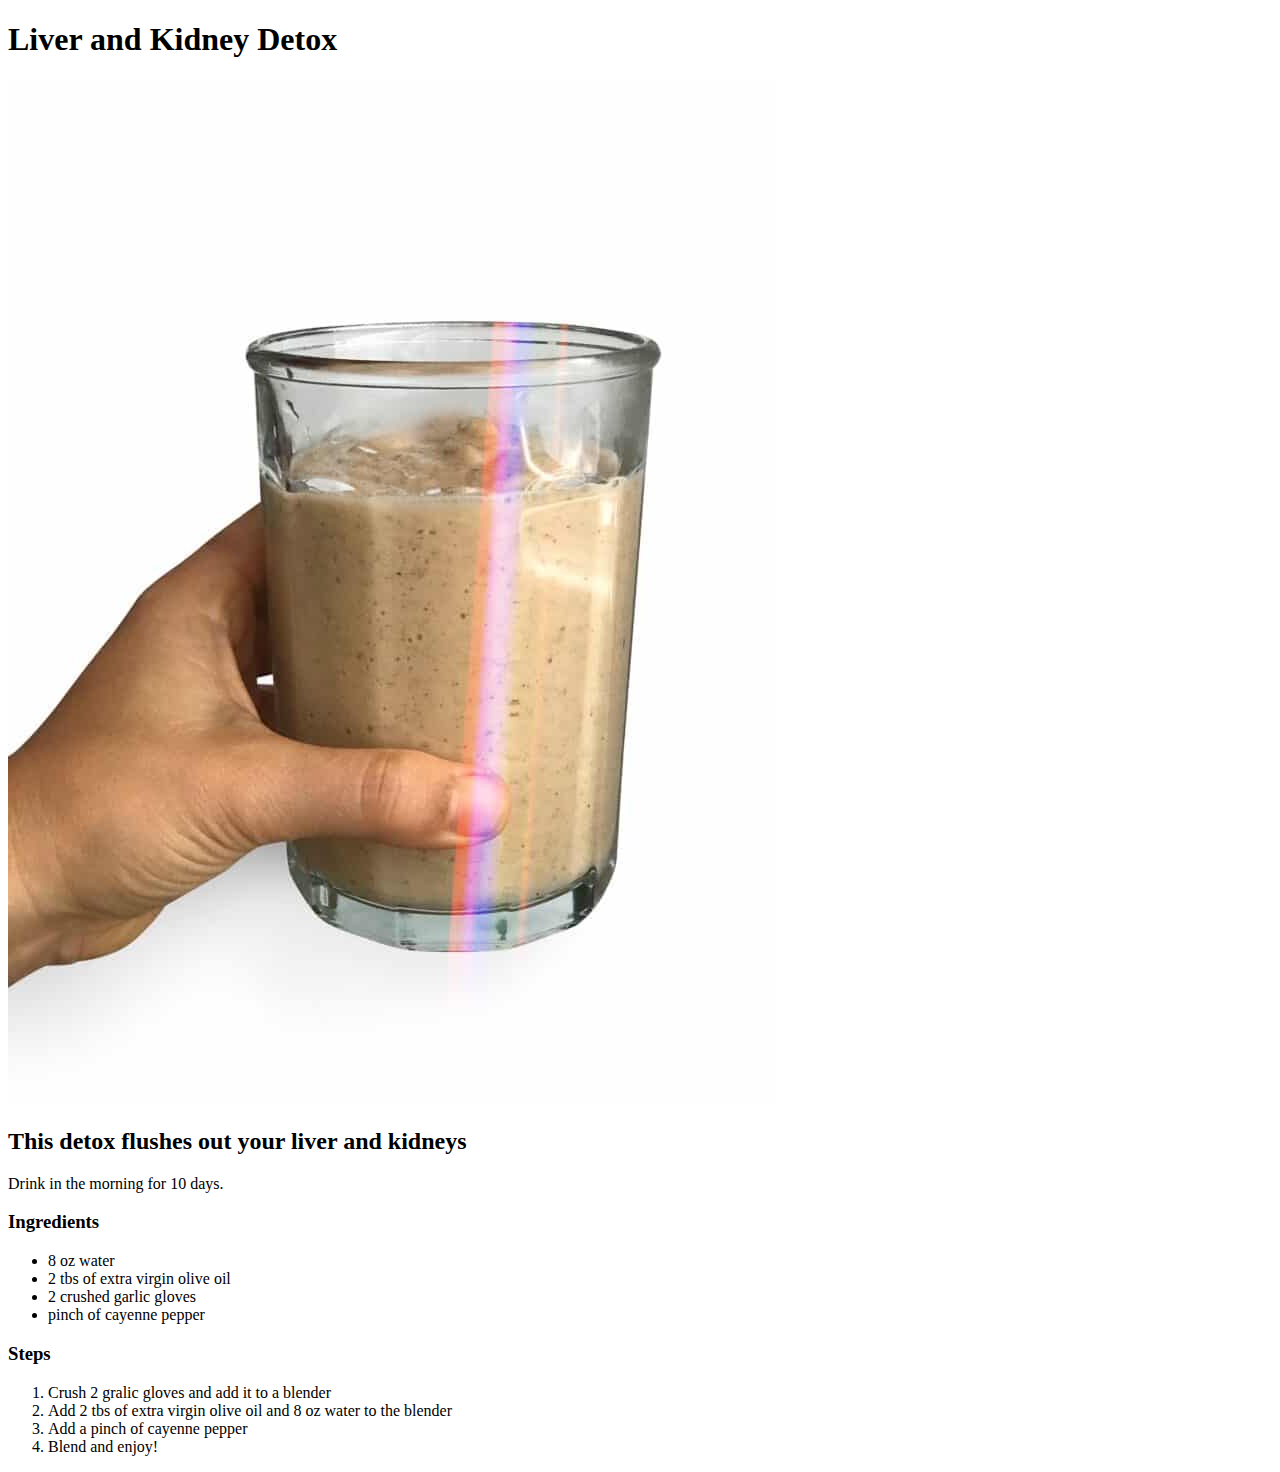
==== recipes/detox.html @ d9240af2 "added html files with recipe details and images" ====
<!DOCTYPE html>

<html lang="en">

<head>
  <meta charset="TUF-8">
  <title>odin-recipes</title>
</head>

<body>
  <h1>Liver and Kidney Detox</h1>

  <img src="../images/detox.jpg" alt="detox drink in a glass">

  <h2>This detox flushes out your liver and kidneys</h2>

  <p>Drink in the morning for 10 days.</p>

  <h3>Ingredients</h3>
  <ul>
    <li>8 oz water</li>
    <li>2 tbs of extra virgin olive oil</li>
    <li>2 crushed garlic gloves</li>
    <li>pinch of cayenne pepper</li>
  </ul>

  <h3>Steps</h3>
  <ol>
    <li>Crush 2 gralic gloves and add it to a blender</li>
    <li>Add 2 tbs of extra virgin olive oil and 8 oz water to the blender</li>
    <li>Add a pinch of cayenne pepper</li>
    <li>Blend and enjoy!</li>
  </ol>
</body>

</html>
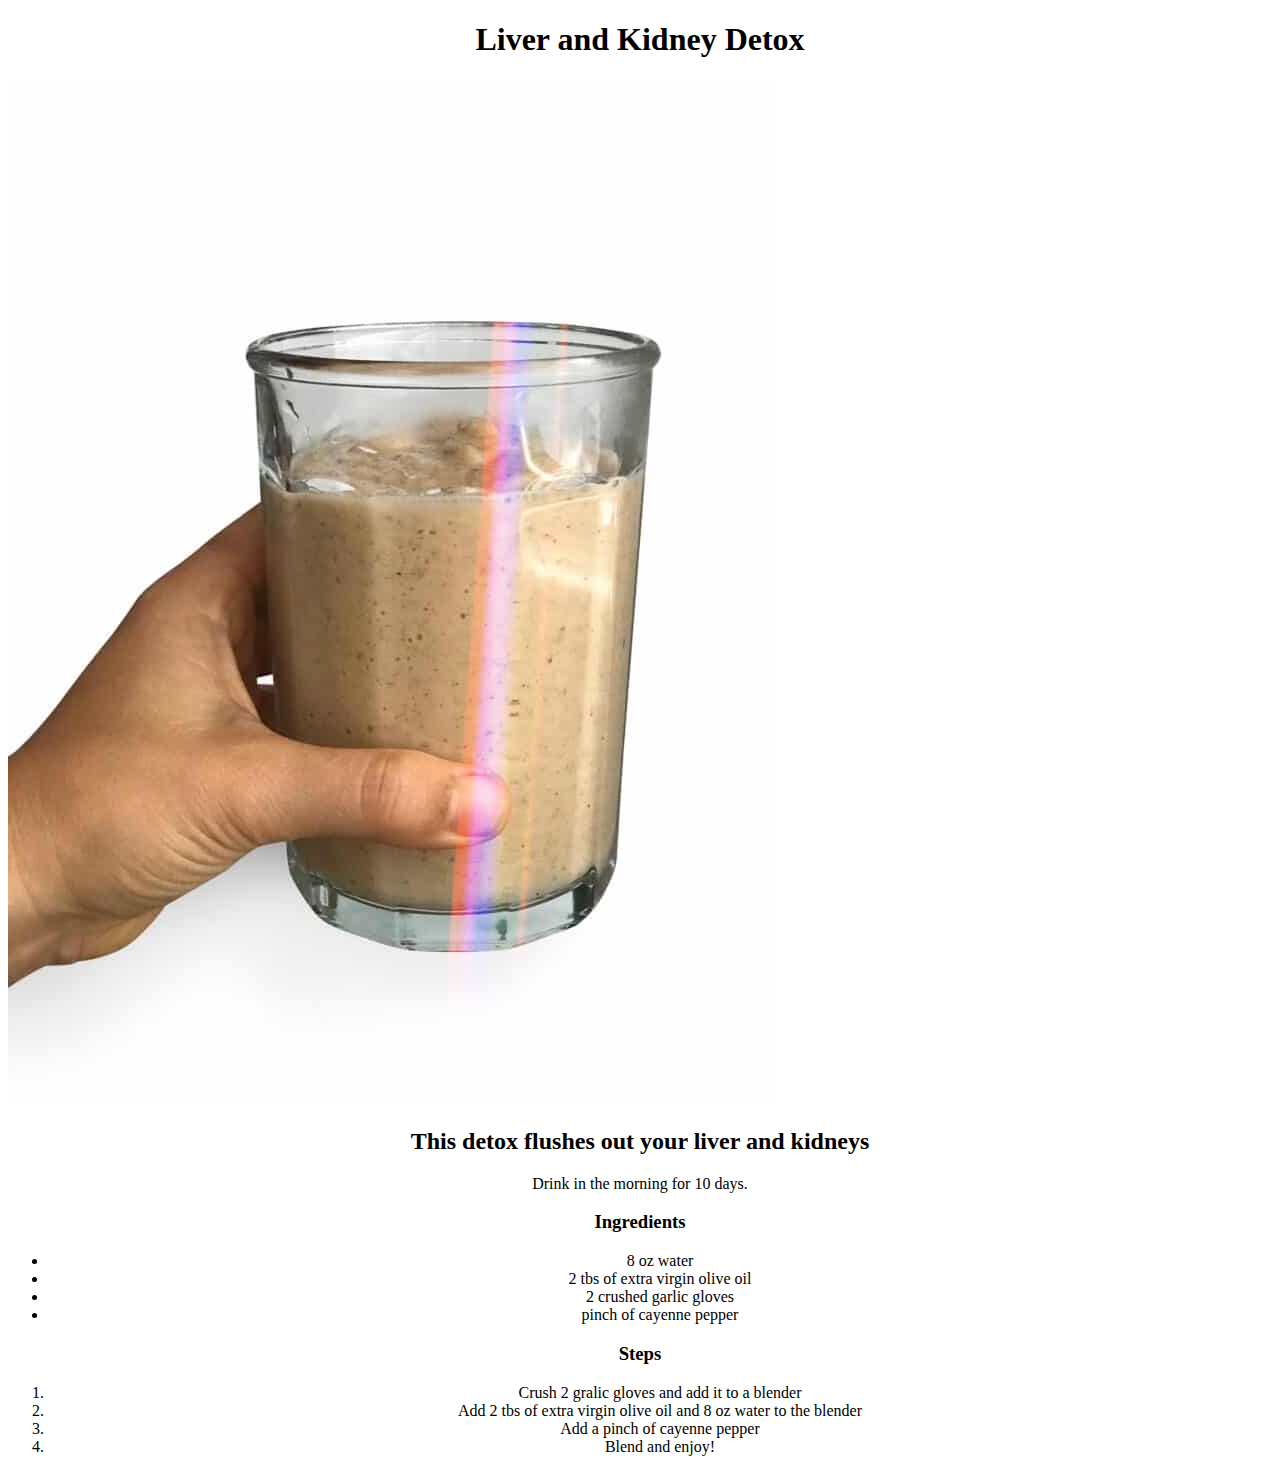
==== commit 43d2ad5d: "centered text using CSS" ====
--- a/recipes/detox.html
+++ b/recipes/detox.html
@@ -5,6 +5,7 @@
 <head>
   <meta charset="TUF-8">
   <title>odin-recipes</title>
+  <link rel="stylesheet" href="../styles.css">
 </head>
 
 <body>
--- a/styles.css
+++ b/styles.css
@@ -0,0 +1,23 @@
+h1 {
+  text-align: center;
+}
+
+h2 {
+  text-align: center;
+}
+
+h3 {
+  text-align: center;
+}
+
+p {
+  text-align: center;
+}
+
+ul {
+  text-align: center;
+}
+
+ol {
+  text-align: center;
+}
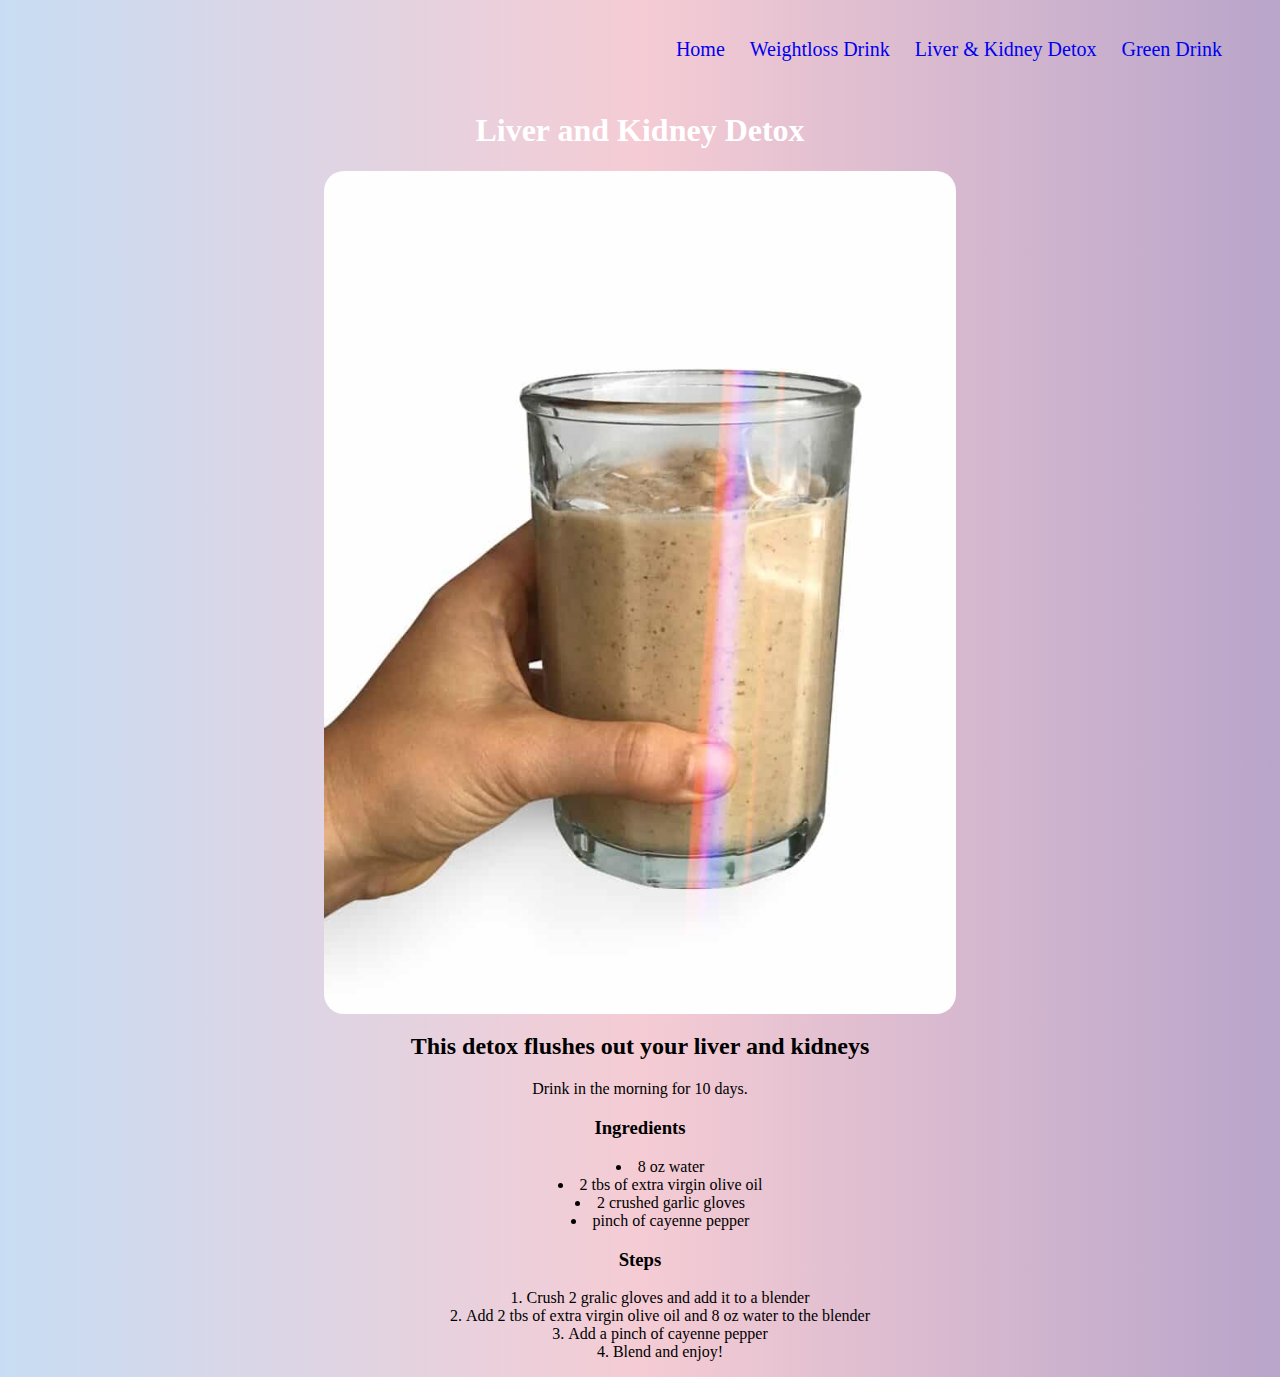
==== commit 137d6b32: "added a header and css" ====
--- a/recipes/detox.html
+++ b/recipes/detox.html
@@ -9,9 +9,17 @@
 </head>
 
 <body>
+
+  <div class="header">
+    <a href="../index.html">Home</a>
+    <a href="./weightloss.html">Weightloss Drink</a>
+    <a href="./detox.html">Liver & Kidney Detox</a>
+    <a href="./greendrink.html">Green Drink</a>
+  </div>
+
   <h1>Liver and Kidney Detox</h1>
 
-  <img src="../images/detox.jpg" alt="detox drink in a glass">
+  <img src="../images/detox.jpg" class="center" alt="detox drink in a glass">
 
   <h2>This detox flushes out your liver and kidneys</h2>
 
--- a/styles.css
+++ b/styles.css
@@ -1,5 +1,54 @@
+.header {
+  padding: 30px;
+  text-align: right;
+  background: none;
+  font-size: 20px;
+}
+
+a:link{
+  text-decoration: none;
+  display: inline-block;
+  margin-right: 20px;
+}
+
+a:hover {
+  text-decoration: underline;
+}
+
+body {
+  background: hsla(211, 66%, 87%, 1);
+
+background: linear-gradient(360deg, hsla(211, 66%, 87%, 1) 0%, hsla(348, 67%, 88%, 1) 50%, hsla(272, 26%, 72%, 1) 100%);
+
+background: -moz-linear-gradient(360deg, hsla(211, 66%, 87%, 1) 0%, hsla(348, 67%, 88%, 1) 50%, hsla(272, 26%, 72%, 1) 100%);
+
+background: -webkit-linear-gradient(360deg, hsla(211, 66%, 87%, 1) 0%, hsla(348, 67%, 88%, 1) 50%, hsla(272, 26%, 72%, 1) 100%);
+
+filter: progid: DXImageTransform.Microsoft.gradient( startColorstr="#c9def4", endColorstr="#f5ccd4", GradientType=1 );
+}
+
+img {
+
+}
+
+.homeImage {
+  display: block;
+  margin-left: auto;
+  margin-right: auto;
+  width: 50%;
+}
+
+.center {
+  display: block;
+  margin-left: auto;
+  margin-right: auto;
+  width: 50%;
+  border-radius: 20px;
+}
+
 h1 {
   text-align: center;
+  color: white;
 }
 
 h2 {
@@ -16,8 +65,10 @@
 
 ul {
   text-align: center;
+  list-style-position: inside;
 }
 
 ol {
   text-align: center;
+  list-style-position: inside;
 }
